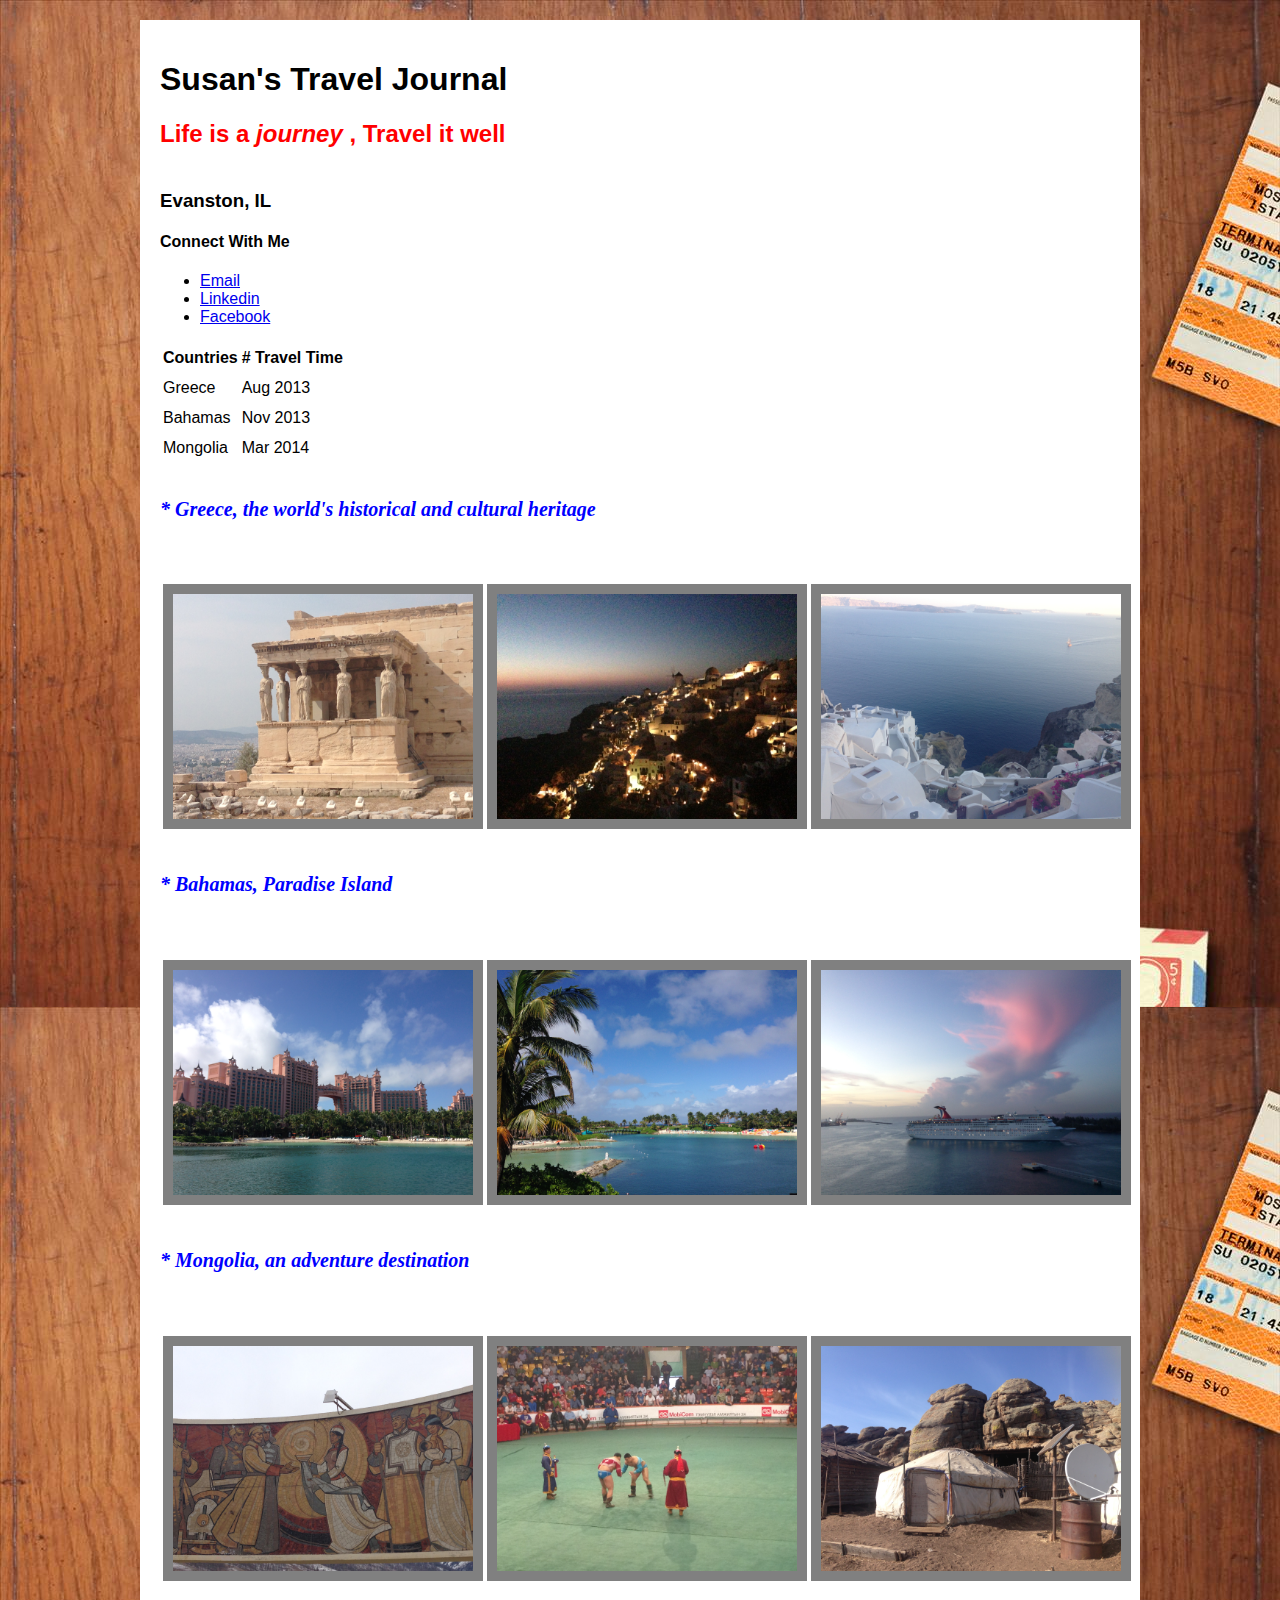
==== index.html @ 3f76f680 "Change on Oct 9th" ====
<!DOCTYPE html>
<html>
<head>
  <title>Susan's Travel Journal</title>
  <meta charset="UTF-8">
  <link rel="stylesheet" type="text/css" href="style.css">
</head>
<body>
  <div id="wrapper">
     <!-- block -->
   <h1> Susan's Travel Journal</h1>
   <!-- Inline -->
   <h2> Life is a <em> journey </em>, <strong>Travel</strong> it well </h2>

    <h3>Evanston, IL</h3>
    <section>
      <h4>Connect With Me</h4>  
      <ul>
        <li><a href="mailto:susan.zhailin@gmail.com">Email</a></li>
        <li><a href="www.linkedin.com/in/susanzhai/">Linkedin</a></li>
        <li><a href="https://www.facebook.com/susan.zhai1">Facebook</a></li>
      </ul>

      <!-- tables -->
   <table>
     <tr>
       <th>Countries</th>
       <th># Travel Time</th>
     </tr>
       <tr>
       <td>Greece</td>
       <td>Aug 2013</td>
     </tr>
       <tr>
       <td>Bahamas</td>
       <td>Nov 2013</td>
     </tr>
       <tr>
       <td>Mongolia</td>
       <td>Mar 2014</td>
     </tr>
   </table>

    </section>
    <section>
        <p>
        <h5> * Greece, the world's historical and cultural heritage </h5>    
        </p>
        <table><tr>
        <td><img src=Greece.JPG width="300" border=10></td>
        <td><img src=Greece2.JPG width="300" border=10></td>
        <td><img src=Greece3.JPG width="300" border=10></td>
        </tr></table>
    </section>
    <section>
        <p>
        <h5> * Bahamas, Paradise Island </h5>    
        </p>
        <table><tr>
        <td><img src=ba1.JPG width="300" border=10></td>
        <td><img src=ba2.JPG width="300" border=10></td>
        <td><img src=ba3.JPG width="300" border=10></td>
        </tr></table>
    </section>
    <section>
        <p>
        <h5> * Mongolia, an adventure destination </h5>    
        </p>
        <table><tr>
        <td><img src=Mo1.JPG width="300" border=10></td>
        <td><img src=Mo2.JPG width="300" border=10></td>
        <td><img src=Mo3.JPG width="300" border=10></td>
        </tr></table>
    </section>
  </div>
</body>
</html>
---- style.css ----
/* Turn the links purple */
a:hover {
	color:purple;
}

/* Put a border around the photo */
img {
	border: 10px solid grey;
}
/* change styles of pic title */
h5 {
	color: blue; 
	height:50px;
	font-size:20px;
	font-style: italic;
    font-family:"Pacifico";
}

/* change styles of main title */
h2 {
	color: red; 
	height:50px;
}

/* Give the paragraphs and lists a 26px line height */
table {
	line-height: 26px;
}

/* Make the content of the page "sit on top of" the background */
div#wrapper{
	background-color: white;
	width:960px;
	margin:20px auto;
	padding:20px;
}

body {
  font-family: 'helvetica neue', arial, sans-serif;
  font-weight: 300;
  background: url(travel_background.jpg) repeat;
}
#wrapper {
  width: 960px;
  margin: 20px auto;
}
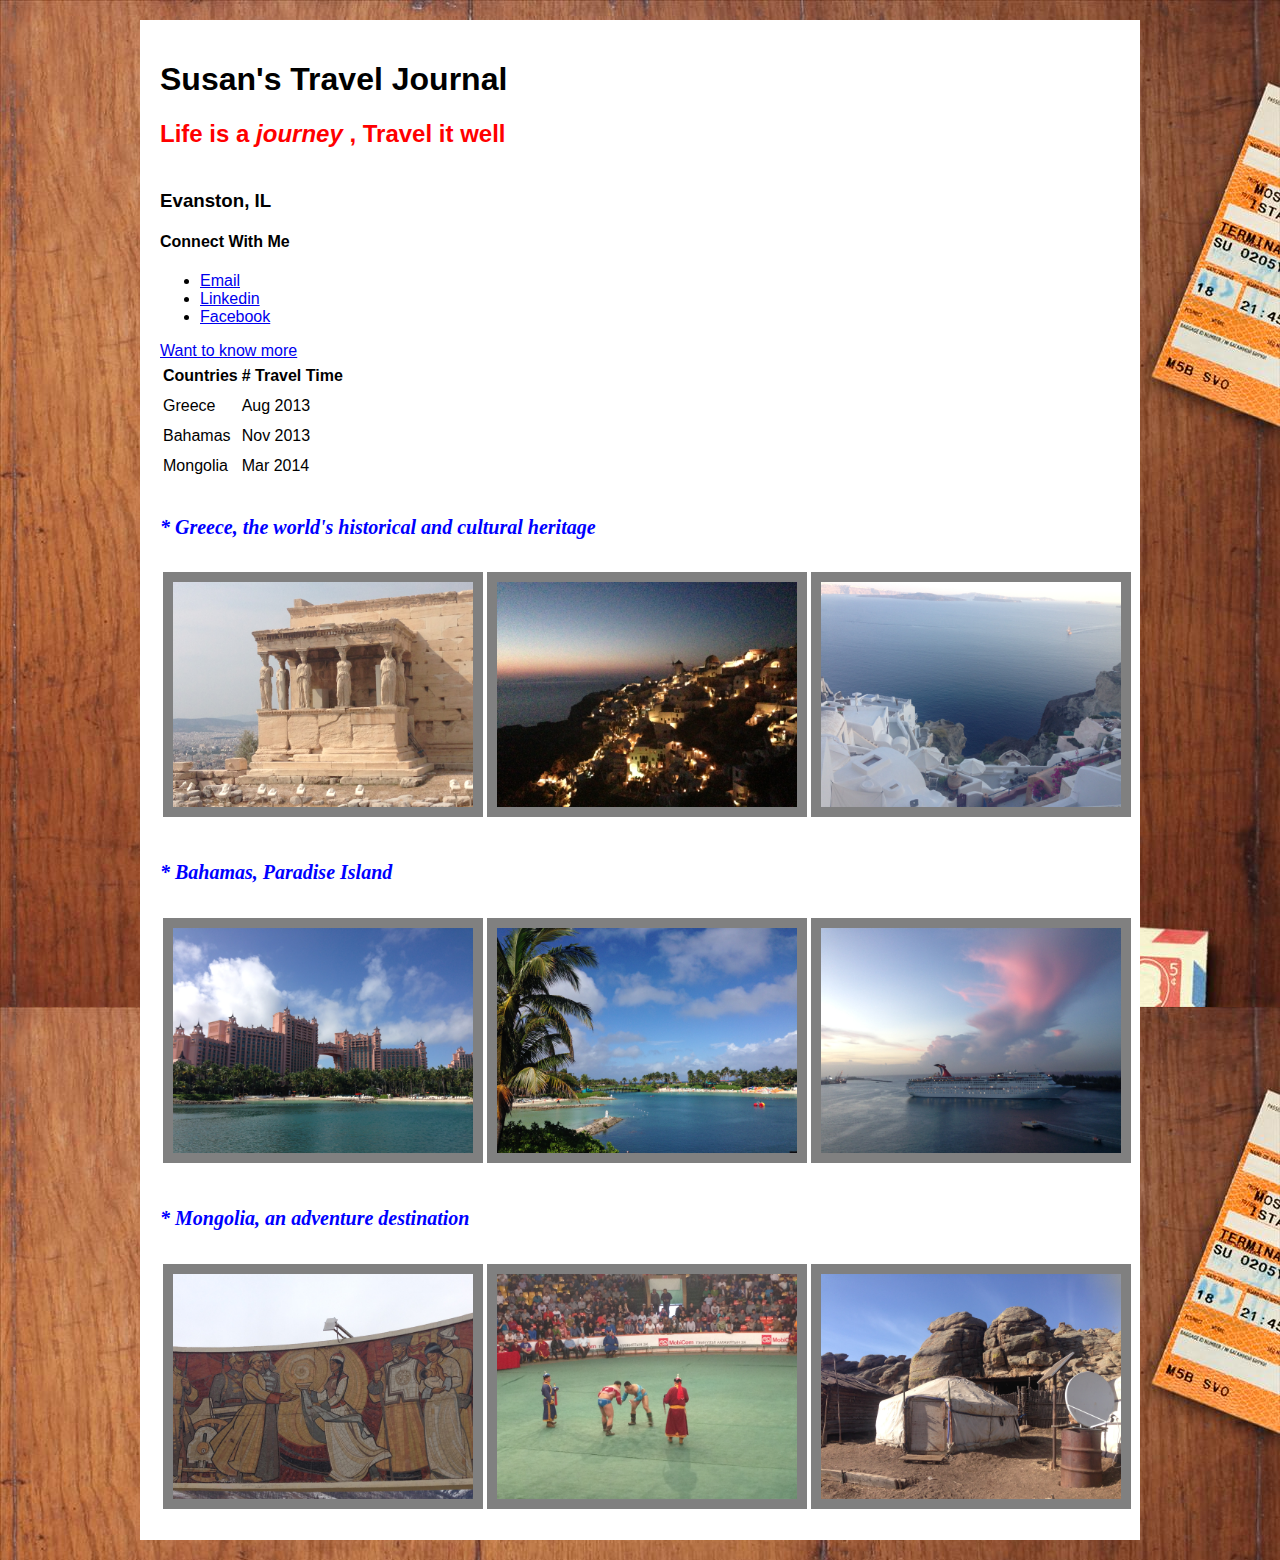
==== commit 06114bcf: "Change on html & css" ====
--- a/index.html
+++ b/index.html
@@ -7,7 +7,7 @@
 </head>
 <body>
   <div id="wrapper">
-     <!-- block -->
+      <!-- block -->
    <h1> Susan's Travel Journal</h1>
    <!-- Inline -->
    <h2> Life is a <em> journey </em>, <strong>Travel</strong> it well </h2>
@@ -20,8 +20,12 @@
         <li><a href="www.linkedin.com/in/susanzhai/">Linkedin</a></li>
         <li><a href="https://www.facebook.com/susan.zhai1">Facebook</a></li>
       </ul>
-
-      <!-- tables -->
+       
+   <a href="http://google.com/">Want to know more
+   </a>
+    </section>
+    <section>
+    <!-- tables -->
    <table>
      <tr>
        <th>Countries</th>
@@ -41,10 +45,8 @@
      </tr>
    </table>
 
-    </section>
-    <section>
         <p>
-        <h5> * Greece, the world's historical and cultural heritage </h5>    
+        <h5> * Greece, the world's historical and cultural heritage </h5>     
         </p>
         <table><tr>
         <td><img src=Greece.JPG width="300" border=10></td>
@@ -54,7 +56,7 @@
     </section>
     <section>
         <p>
-        <h5> * Bahamas, Paradise Island </h5>    
+        <h5> * Bahamas, Paradise Island </h5>     
         </p>
         <table><tr>
         <td><img src=ba1.JPG width="300" border=10></td>
--- a/style.css
+++ b/style.css
@@ -1,5 +1,3 @@
-
-
 
 /* Turn the links purple */
 a:hover {
@@ -13,7 +11,7 @@
 /* change styles of pic title */
 h5 {
 	color: blue; 
-	height:50px;
+	height:20px;
 	font-size:20px;
 	font-style: italic;
     font-family:"Pacifico";
@@ -47,3 +45,7 @@
   width: 960px;
   margin: 20px auto;
 }
+
+
+
+
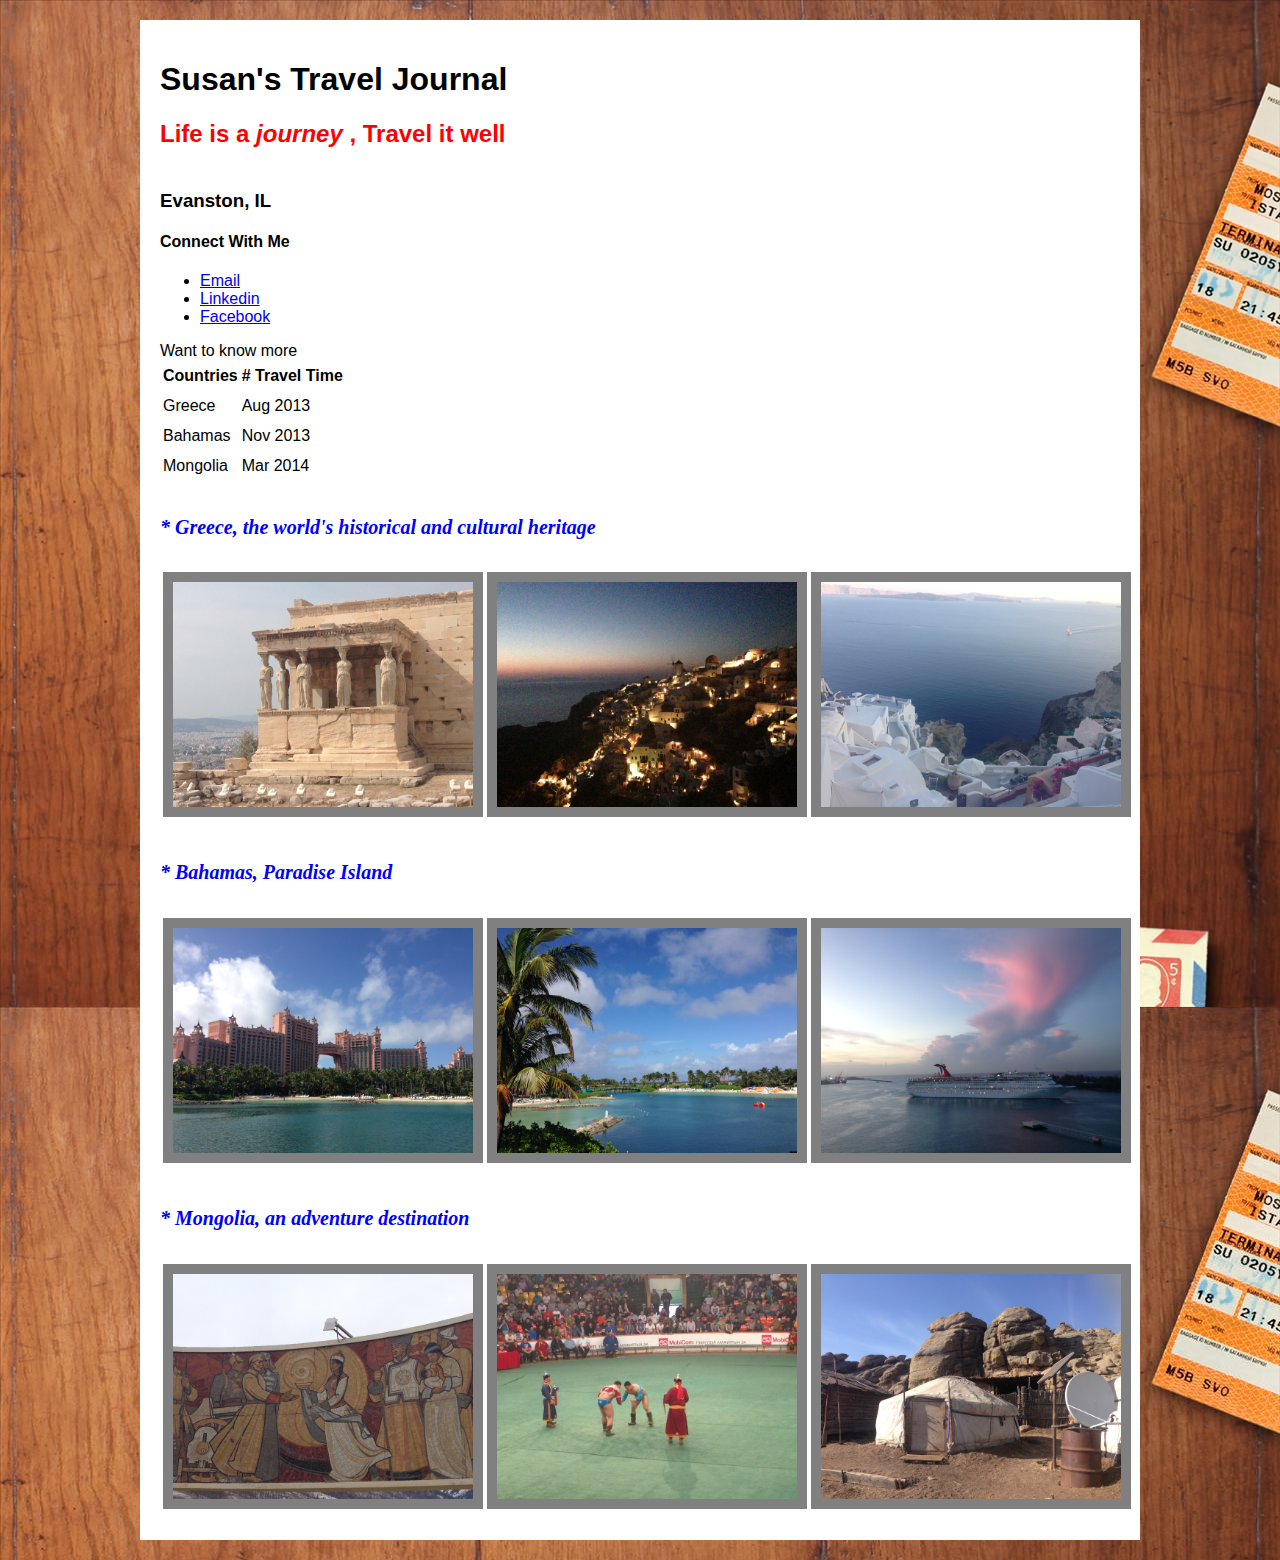
==== commit 25eb5ef5: "index" ====
--- a/index.html
+++ b/index.html
@@ -20,9 +20,9 @@
         <li><a href="www.linkedin.com/in/susanzhai/">Linkedin</a></li>
         <li><a href="https://www.facebook.com/susan.zhai1">Facebook</a></li>
       </ul>
-       
-   <a href="http://google.com/">Want to know more
-   </a>
+
+   <a2 href="http://google.com/">Want to know more
+   </a2>
     </section>
     <section>
     <!-- tables -->
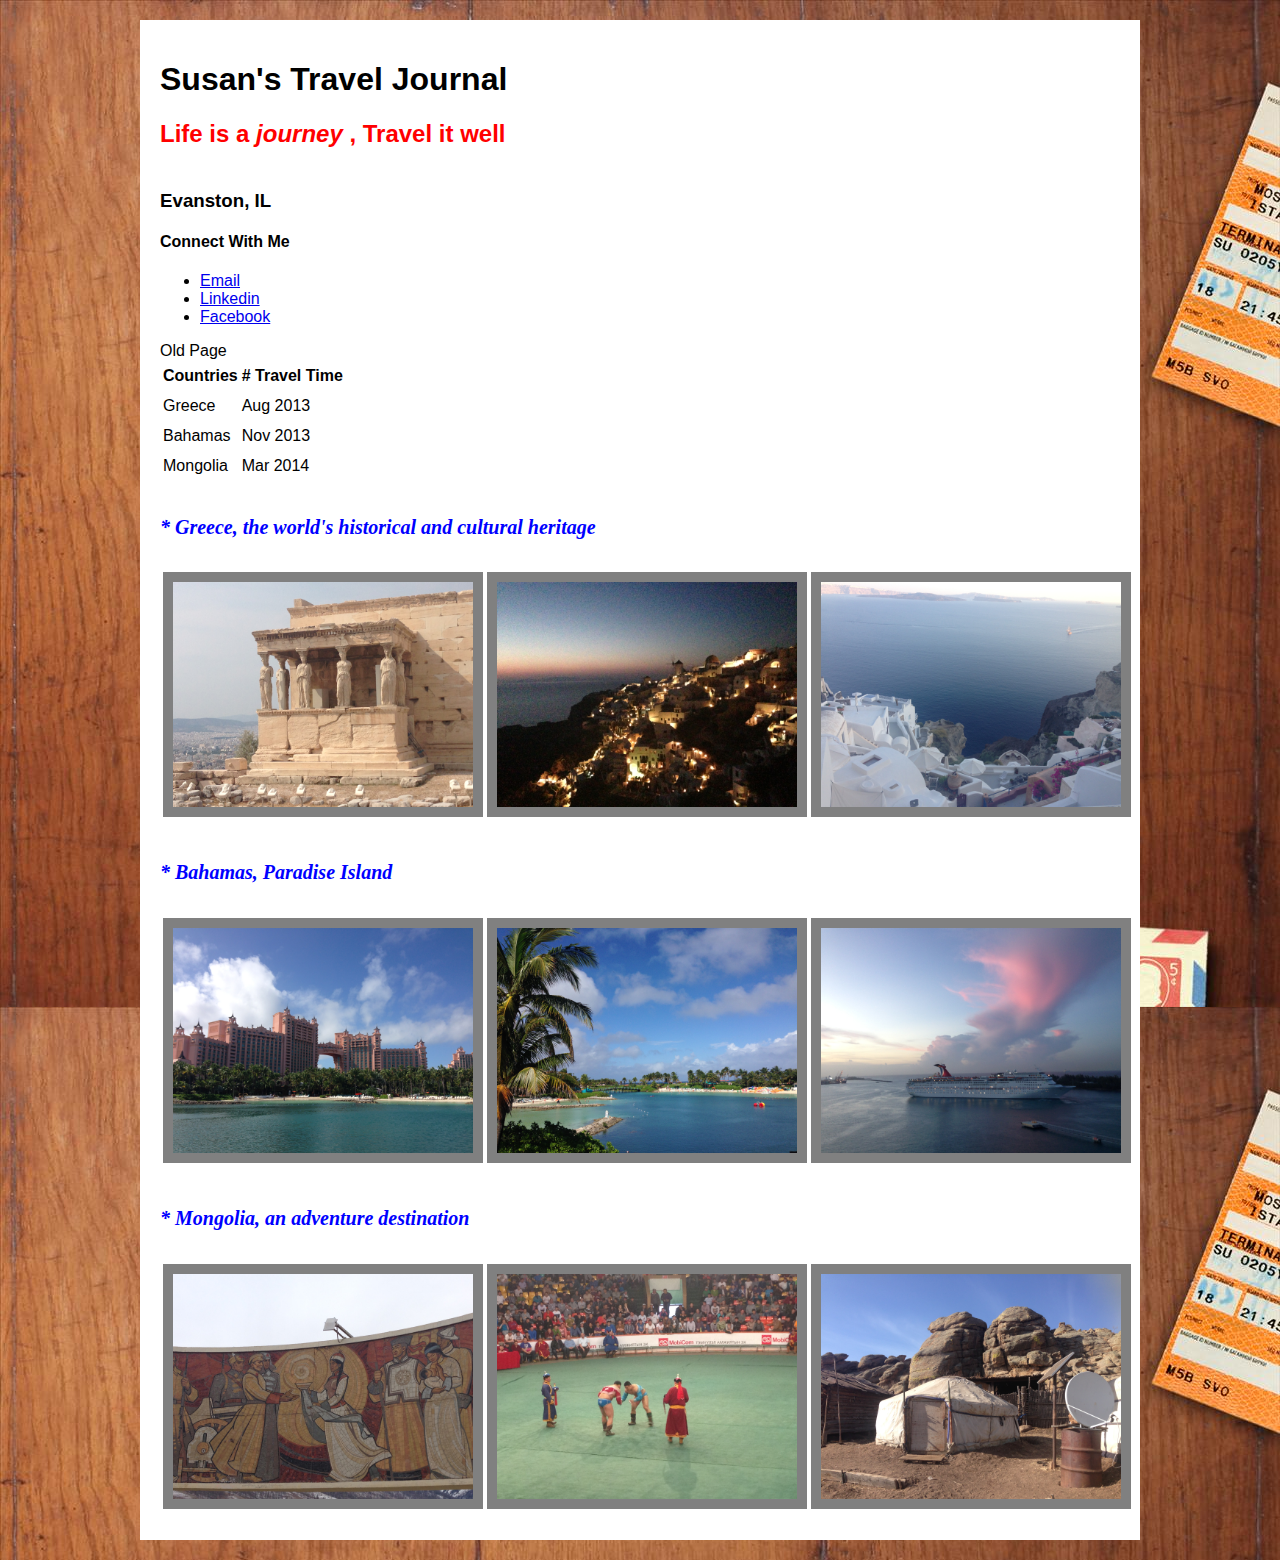
==== commit 86a98327: "Add link to old page" ====
--- a/index.html
+++ b/index.html
@@ -21,7 +21,7 @@
         <li><a href="https://www.facebook.com/susan.zhai1">Facebook</a></li>
       </ul>
 
-   <a2 href="http://google.com/">Want to know more
+   <a2 href="http://ladinya.github.io/oldbackup.html">Old Page
    </a2>
     </section>
     <section>
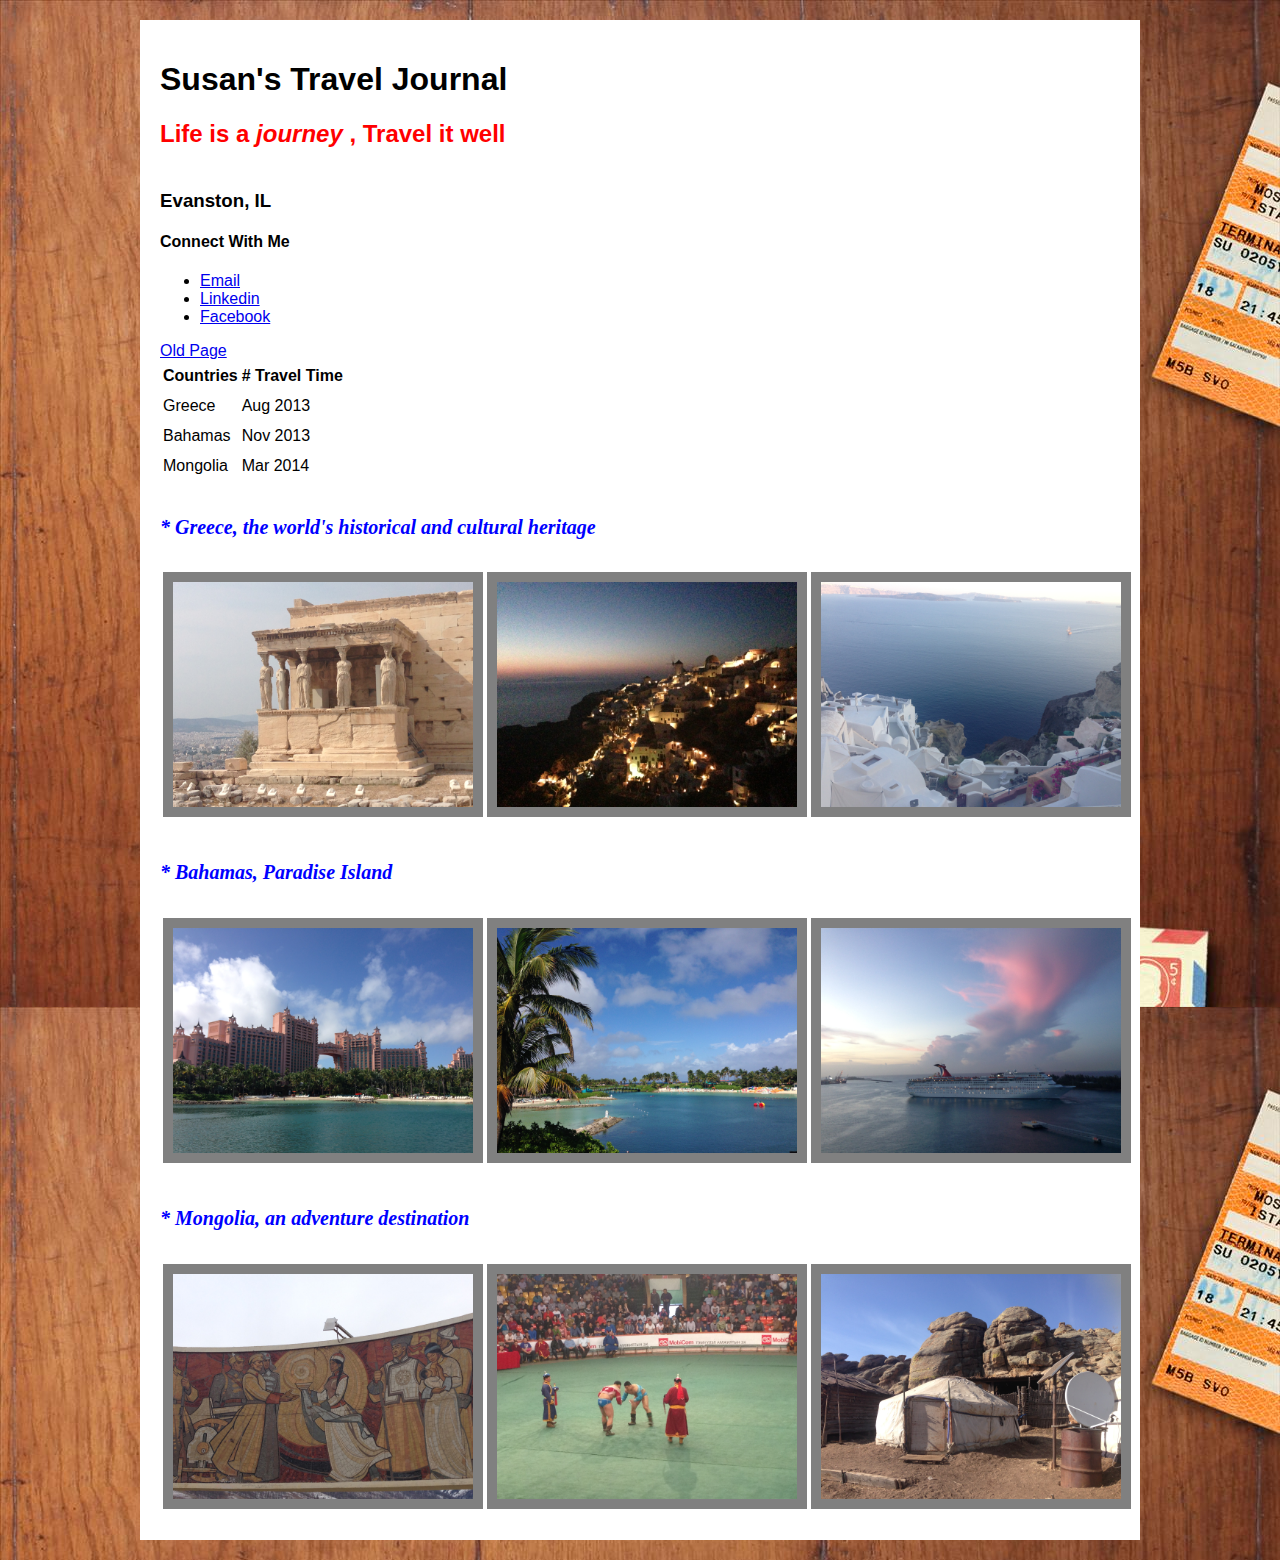
==== commit 8ab7c042: "Change link for old page" ====
--- a/index.html
+++ b/index.html
@@ -21,8 +21,8 @@
         <li><a href="https://www.facebook.com/susan.zhai1">Facebook</a></li>
       </ul>
 
-   <a2 href="http://ladinya.github.io/oldbackup.html">Old Page
-   </a2>
+   <a href="http://ladinya.github.io/oldbackup.html">Old Page
+   </a>
     </section>
     <section>
     <!-- tables -->
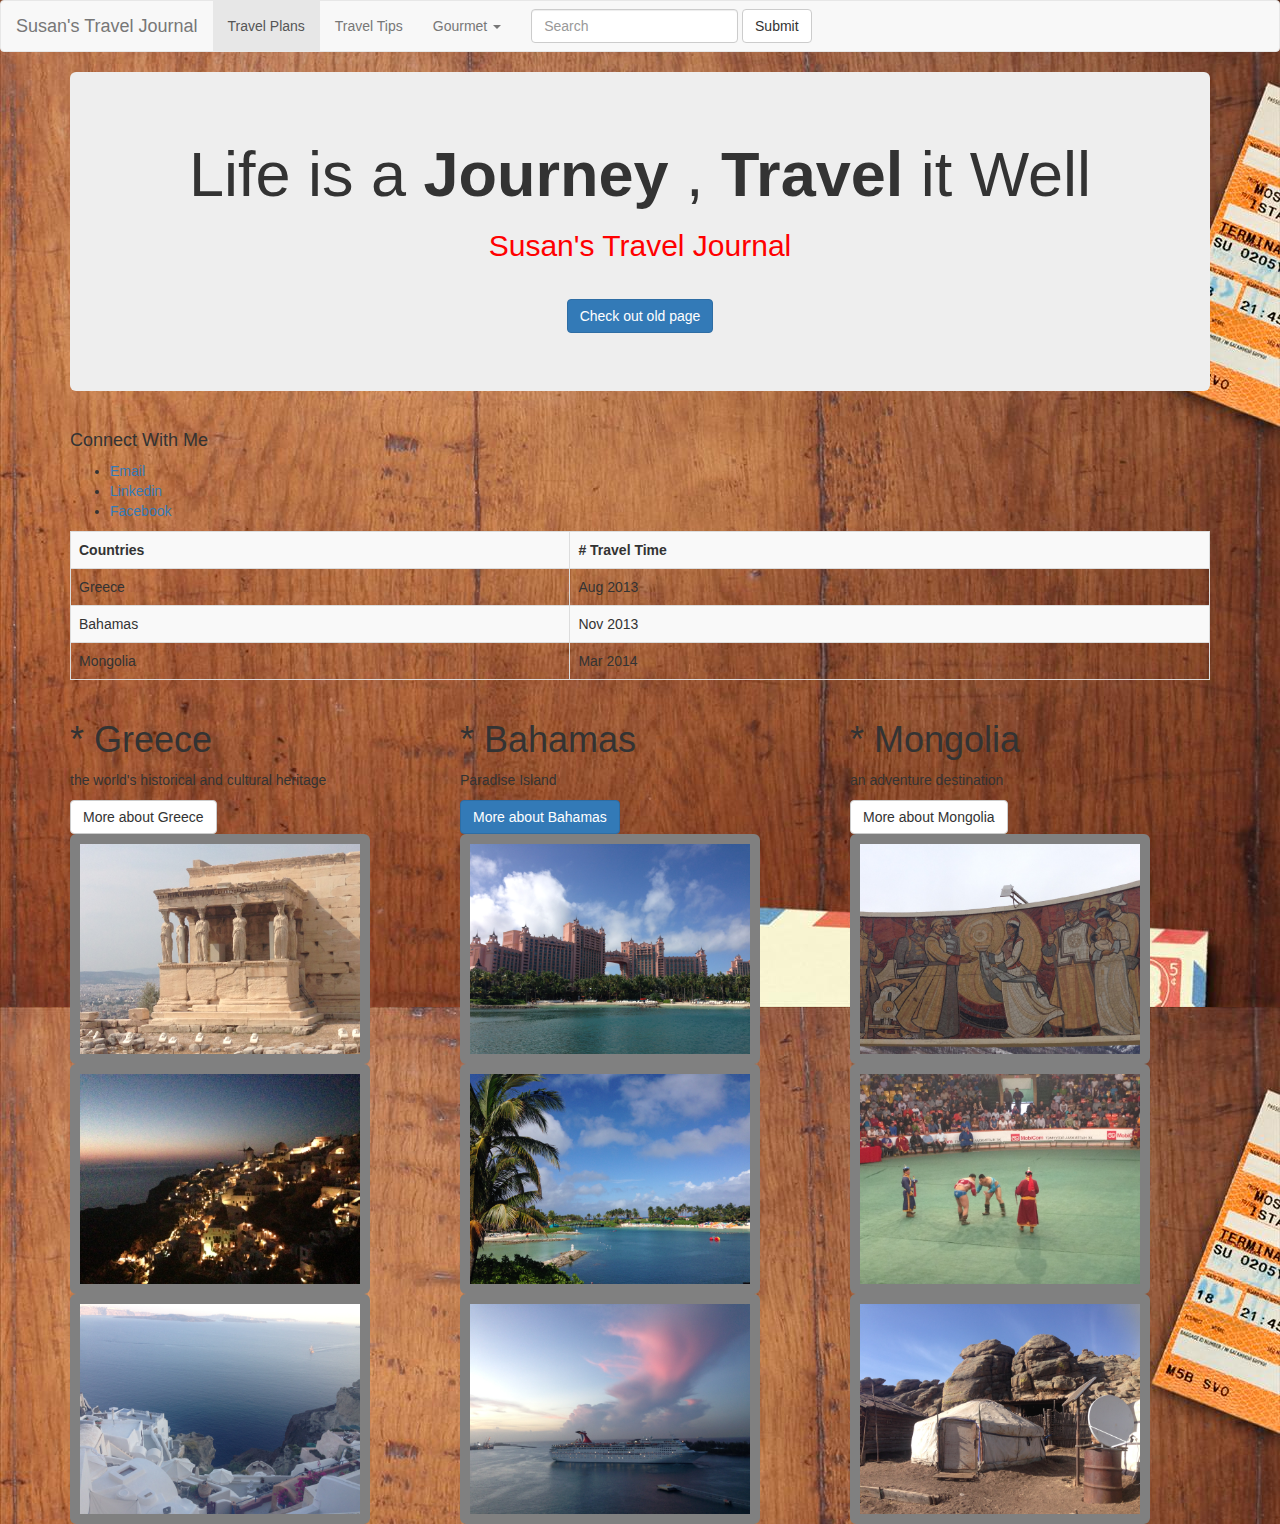
==== commit db42e212: "Use bootcamp" ====
--- a/index.html
+++ b/index.html
@@ -3,77 +3,121 @@
 <head>
   <title>Susan's Travel Journal</title>
   <meta charset="UTF-8">
-  <link rel="stylesheet" type="text/css" href="style.css">
+  <link rel="stylesheet" href="http://maxcdn.bootstrapcdn.com/bootstrap/3.2.0/css/bootstrap.min.css">
+   <link rel="stylesheet" href="style.css">
+  <script src="http://ajax.googleapis.com/ajax/libs/jquery/1.11.1/jquery.min.js"></script>
+  <script src="http://maxcdn.bootstrapcdn.com/bootstrap/3.2.0/js/bootstrap.min.js"></script>
 </head>
 <body>
-  <div id="wrapper">
-      <!-- block -->
-   <h1> Susan's Travel Journal</h1>
-   <!-- Inline -->
-   <h2> Life is a <em> journey </em>, <strong>Travel</strong> it well </h2>
 
-    <h3>Evanston, IL</h3>
-    <section>
+<nav class="navbar navbar-default" role="navigation">
+  <div class="container-fluid">
+    <!-- Brand and toggle get grouped for better mobile display -->
+    <div class="navbar-header">
+      <button type="button" class="navbar-toggle collapsed" data-toggle="collapse" data-target="#bs-example-navbar-collapse-1">
+        <span class="sr-only">Toggle navigation</span>
+        <span class="icon-bar"></span>
+        <span class="icon-bar"></span>
+        <span class="icon-bar"></span>
+      </button>
+      <a class="navbar-brand" href="https://www.google.com/">Susan's Travel Journal</a>
+    </div>
+
+    <!-- Collect the nav links, forms, and other content for toggling -->
+    <div class="collapse navbar-collapse" id="bs-example-navbar-collapse-1">
+      <ul class="nav navbar-nav">
+        <li class="active"><a href="https://www.google.com/">Travel Plans</a></li>
+        <li><a href="https://www.google.com/">Travel Tips</a></li>
+        <li class="dropdown">
+          <a href="#" class="dropdown-toggle" data-toggle="dropdown">Gourmet <span class="caret"></span></a>
+          <ul class="dropdown-menu" role="menu">
+            <li><a href="https://www.google.com/">Asia</a></li>
+            <li><a href="https://www.google.com/">Europe</a></li>
+            <li><a href="https://www.google.com/">South America</a></li>
+            <li class="divider"></li>
+            <li><a href="https://www.google.com/">Self Cooked</a></li>
+            <li class="divider"></li>
+            <li><a href="https://www.google.com/">Weird Stuff</a></li>
+          </ul>
+        </li>
+      </ul>
+      <form class="navbar-form navbar-left" role="search">
+        <div class="form-group">
+          <input type="text" class="form-control" placeholder="Search">
+        </div>
+        <button type="submit" class="btn btn-default">Submit</button>
+      </form>
+      </ul>
+    </div><!-- /.navbar-collapse -->
+  </div><!-- /.container-fluid -->
+</nav>
+
+  <div class="container">
+   <div class="jumbotron text-center">
+     <h1> Life is a <strong>Journey </strong>, <strong>Travel</strong> it Well </h1>
+     <h2> Susan's Travel Journal</h2>
+     <h3> <a href ="http://ladinya.github.io/indexold.html" class="btn btn-primary"> Check out old page</a>
+   </div>
+
+
+   <div class="row">
+      <div class="col-sm-12">
       <h4>Connect With Me</h4>  
       <ul>
         <li><a href="mailto:susan.zhailin@gmail.com">Email</a></li>
         <li><a href="www.linkedin.com/in/susanzhai/">Linkedin</a></li>
         <li><a href="https://www.facebook.com/susan.zhai1">Facebook</a></li>
       </ul>
+      </div>
+    </div>
 
-   <a href="http://ladinya.github.io/oldbackup.html">Old Page
-   </a>
-    </section>
-    <section>
-    <!-- tables -->
-   <table>
+   <table class= "table table-striped table-bordered table-hover">
      <tr>
-       <th>Countries</th>
-       <th># Travel Time</th>
+      <th> Countries </th>
+      <th> # Travel Time </th>
      </tr>
-       <tr>
-       <td>Greece</td>
-       <td>Aug 2013</td>
+     <tr>
+      <td> Greece </td>
+      <td> Aug 2013 </td>
      </tr>
-       <tr>
-       <td>Bahamas</td>
-       <td>Nov 2013</td>
-     </tr>
-       <tr>
+     <tr>
+      <td> Bahamas</td>
+      <td> Nov 2013 </td>
+    </tr>
+      <tr>
        <td>Mongolia</td>
        <td>Mar 2014</td>
-     </tr>
-   </table>
+      </tr>
+    </table>
 
-        <p>
-        <h5> * Greece, the world's historical and cultural heritage </h5>     
-        </p>
-        <table><tr>
-        <td><img src=Greece.JPG width="300" border=10></td>
-        <td><img src=Greece2.JPG width="300" border=10></td>
-        <td><img src=Greece3.JPG width="300" border=10></td>
-        </tr></table>
-    </section>
-    <section>
-        <p>
-        <h5> * Bahamas, Paradise Island </h5>     
-        </p>
-        <table><tr>
-        <td><img src=ba1.JPG width="300" border=10></td>
-        <td><img src=ba2.JPG width="300" border=10></td>
-        <td><img src=ba3.JPG width="300" border=10></td>
-        </tr></table>
-    </section>
-    <section>
-        <p>
-        <h5> * Mongolia, an adventure destination </h5>    
-        </p>
-        <table><tr>
-        <td><img src=Mo1.JPG width="300" border=10></td>
-        <td><img src=Mo2.JPG width="300" border=10></td>
-        <td><img src=Mo3.JPG width="300" border=10></td>
-        </tr></table>
-    </section>
+
+    <div class="row">
+    <div class="col-sm-4">
+      <h1>* Greece</h1>
+        <p> the world's historical and cultural heritage</p>
+         <a href ="https://www.google.com/" class="btn btn-default"> More about Greece</a>
+        <img src=Greece.JPG width="300" class="img-rounded" border=10>
+        <img src=Greece2.JPG width="300" class="img-rounded" border=10>
+        <img src=Greece3.JPG width="300" class="img-rounded" border=10>
+    </div>
+    <div class="col-sm-4">
+      <h1> * Bahamas</h1>
+        <p> Paradise Island</p>
+        <a href ="https://www.google.com/" class="btn btn-primary"> More about Bahamas </a>
+        <img src=ba1.JPG width="300" class="img-rounded" border=10>
+        <img src=ba2.JPG width="300" class="img-rounded" border=10>
+        <img src=ba3.JPG width="300" class="img-rounded" border=10>
+    </div>
+    <div class="col-sm-4">
+      <h1> * Mongolia </h1>
+        <p> an adventure destination</p>
+        <a href ="https://www.google.com/" class="btn btn-default"> More about Mongolia</a>
+        <img src=Mo1.JPG width="300" class="img-rounded" border=10>
+        <img src=Mo2.JPG width="300" class="img-rounded" border=10>
+        <img src=Mo3.JPG width="300" class="img-rounded" border=10>
+    </div>
+
+   
   </div>
 </body>
 </html>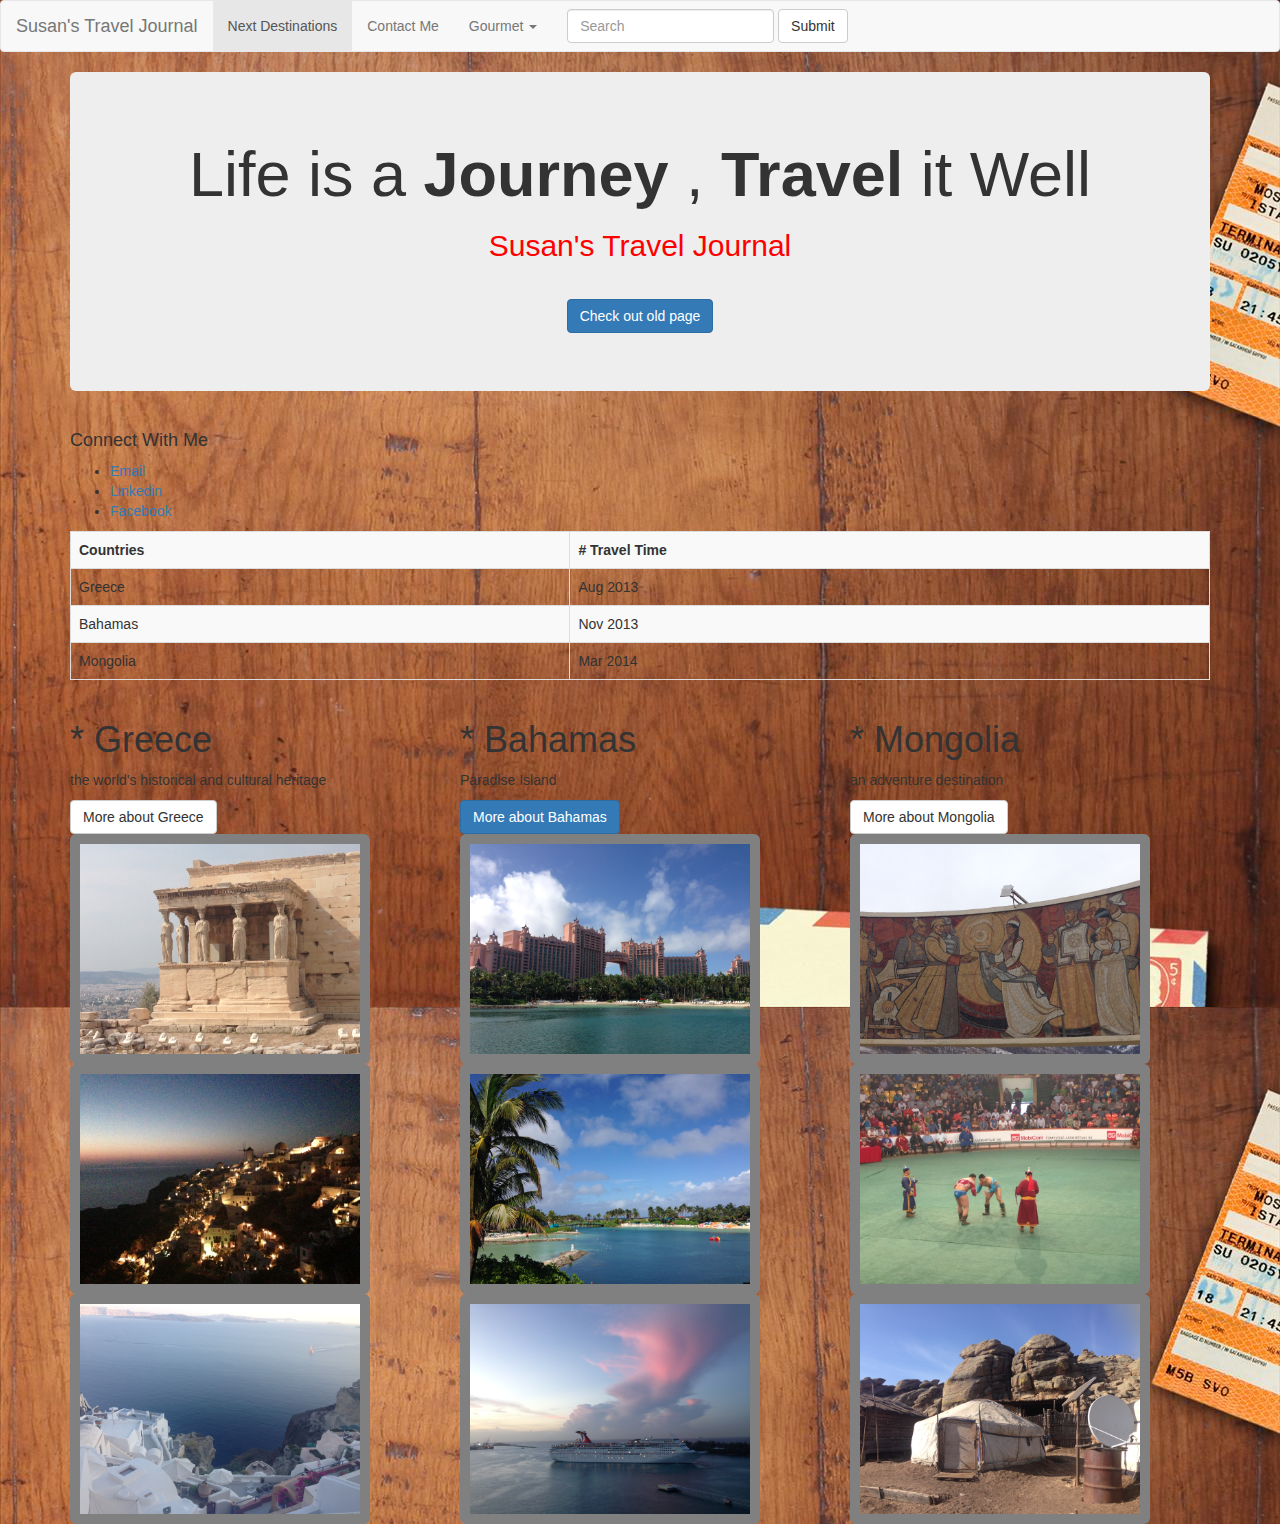
==== commit c5ede182: "Edit 2nd page" ====
--- a/index.html
+++ b/index.html
@@ -26,8 +26,8 @@
     <!-- Collect the nav links, forms, and other content for toggling -->
     <div class="collapse navbar-collapse" id="bs-example-navbar-collapse-1">
       <ul class="nav navbar-nav">
-        <li class="active"><a href="https://www.google.com/">Travel Plans</a></li>
-        <li><a href="https://www.google.com/">Travel Tips</a></li>
+        <li class="active"><a href="https://ladinya.github.io/index2.html">Next Destinations</a></li>
+        <li><a href="http://ladinya.github.io/sandbox.html">Contact Me</a></li>
         <li class="dropdown">
           <a href="#" class="dropdown-toggle" data-toggle="dropdown">Gourmet <span class="caret"></span></a>
           <ul class="dropdown-menu" role="menu">
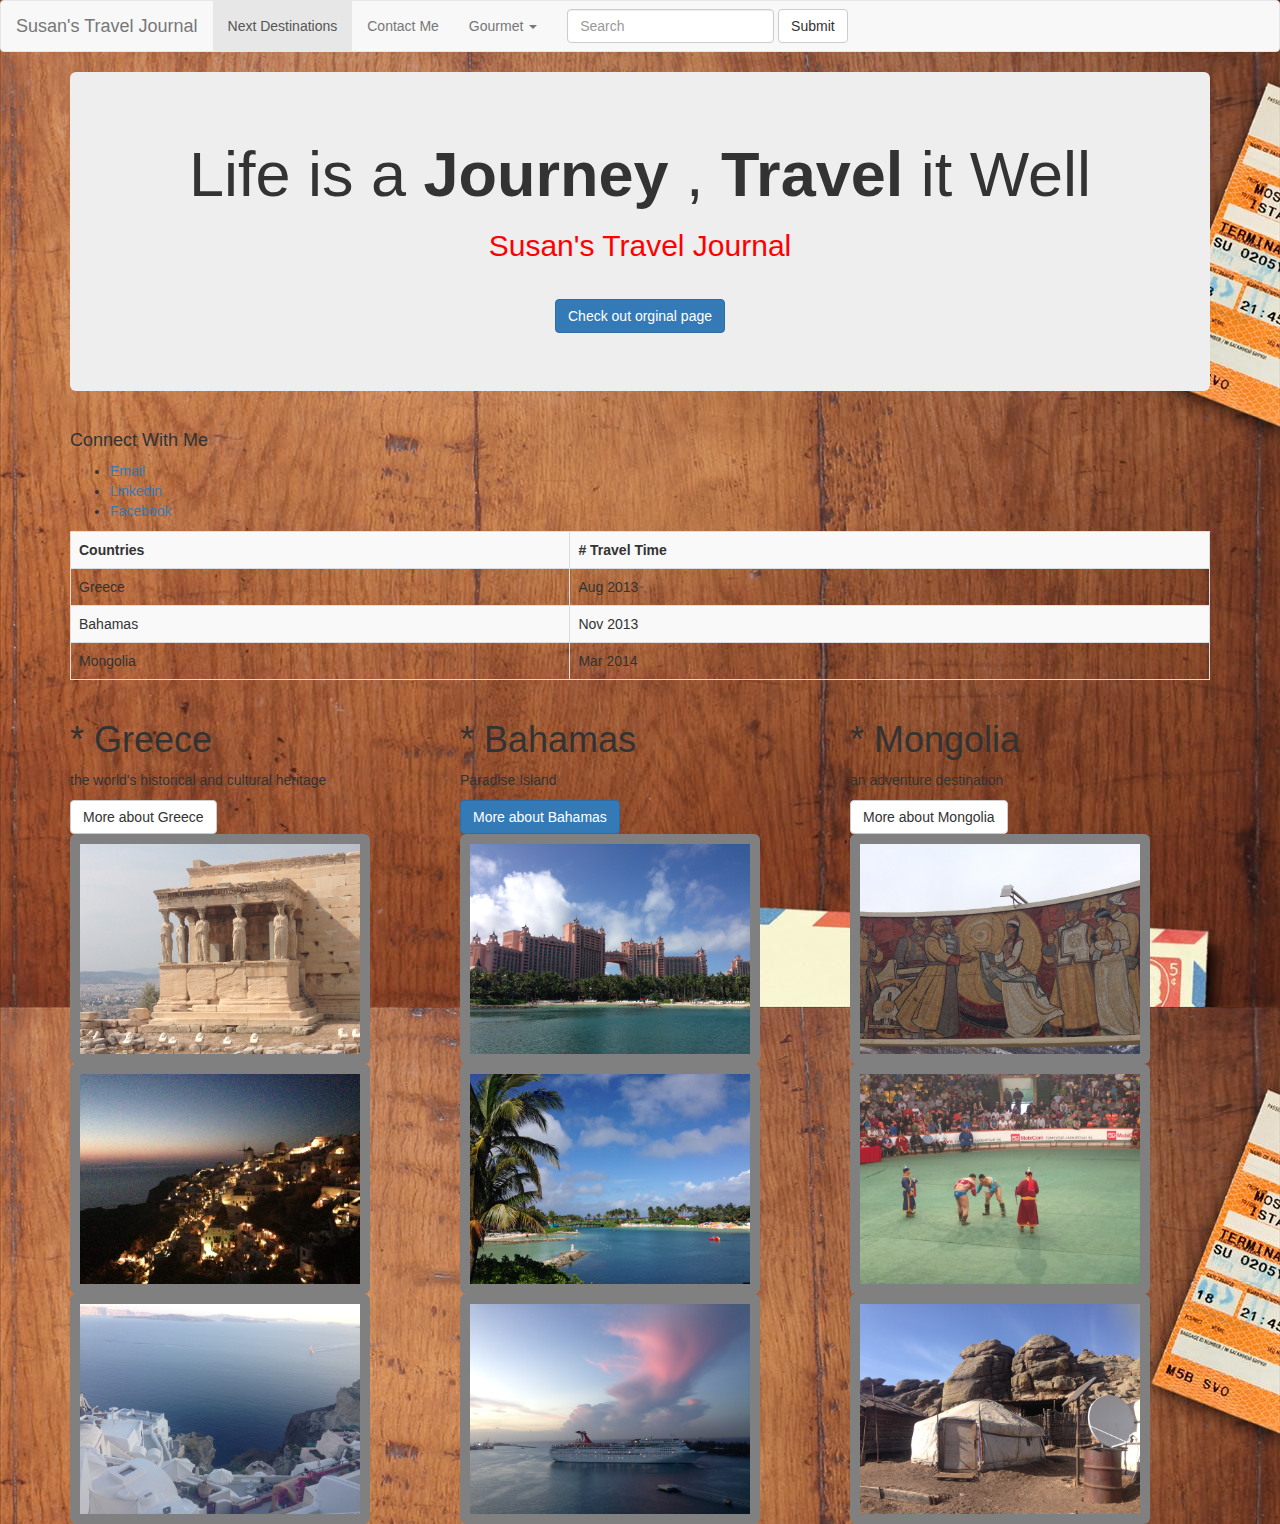
==== commit e38bf998: "Change 3rd page" ====
--- a/index.html
+++ b/index.html
@@ -31,13 +31,11 @@
         <li class="dropdown">
           <a href="#" class="dropdown-toggle" data-toggle="dropdown">Gourmet <span class="caret"></span></a>
           <ul class="dropdown-menu" role="menu">
-            <li><a href="https://www.google.com/">Asia</a></li>
-            <li><a href="https://www.google.com/">Europe</a></li>
-            <li><a href="https://www.google.com/">South America</a></li>
+            <li><a href="http://www.theworlds50best.com/asia/en/">Asia</a></li>
+            <li><a href="http://www.theworlds50best.com/latinamerica/en/">Latin America</a></li>
+            <li><a href="http://www.forbes.com/sites/larryolmsted/2013/03/19/best-restaurant-on-the-continent/">Africa</a></li>
             <li class="divider"></li>
-            <li><a href="https://www.google.com/">Self Cooked</a></li>
-            <li class="divider"></li>
-            <li><a href="https://www.google.com/">Weird Stuff</a></li>
+            <li><a href="http://www.cookinglight.com/">Self Cooked</a></li>
           </ul>
         </li>
       </ul>
@@ -56,7 +54,7 @@
    <div class="jumbotron text-center">
      <h1> Life is a <strong>Journey </strong>, <strong>Travel</strong> it Well </h1>
      <h2> Susan's Travel Journal</h2>
-     <h3> <a href ="http://ladinya.github.io/indexold.html" class="btn btn-primary"> Check out old page</a>
+     <h3> <a href ="http://ladinya.github.io/indexold.html" class="btn btn-primary"> Check out orginal page</a>
    </div>
 
 
